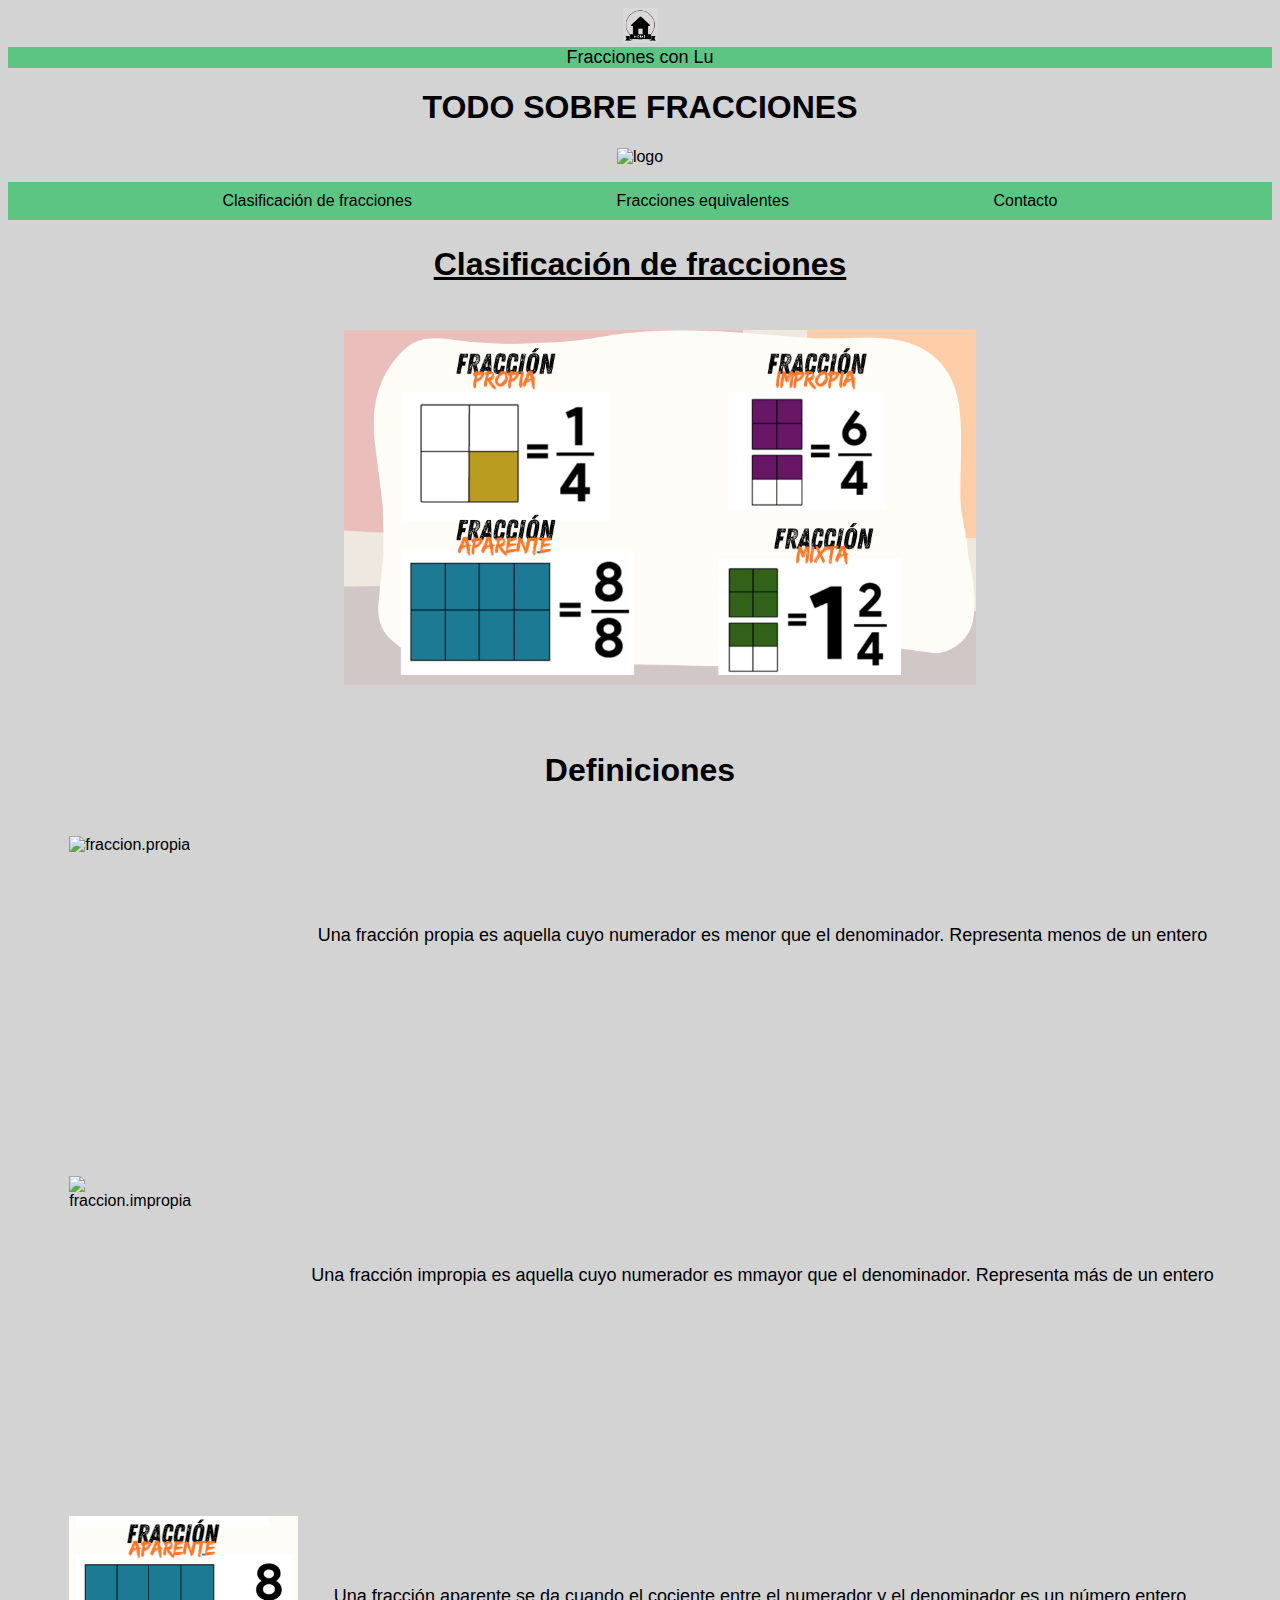
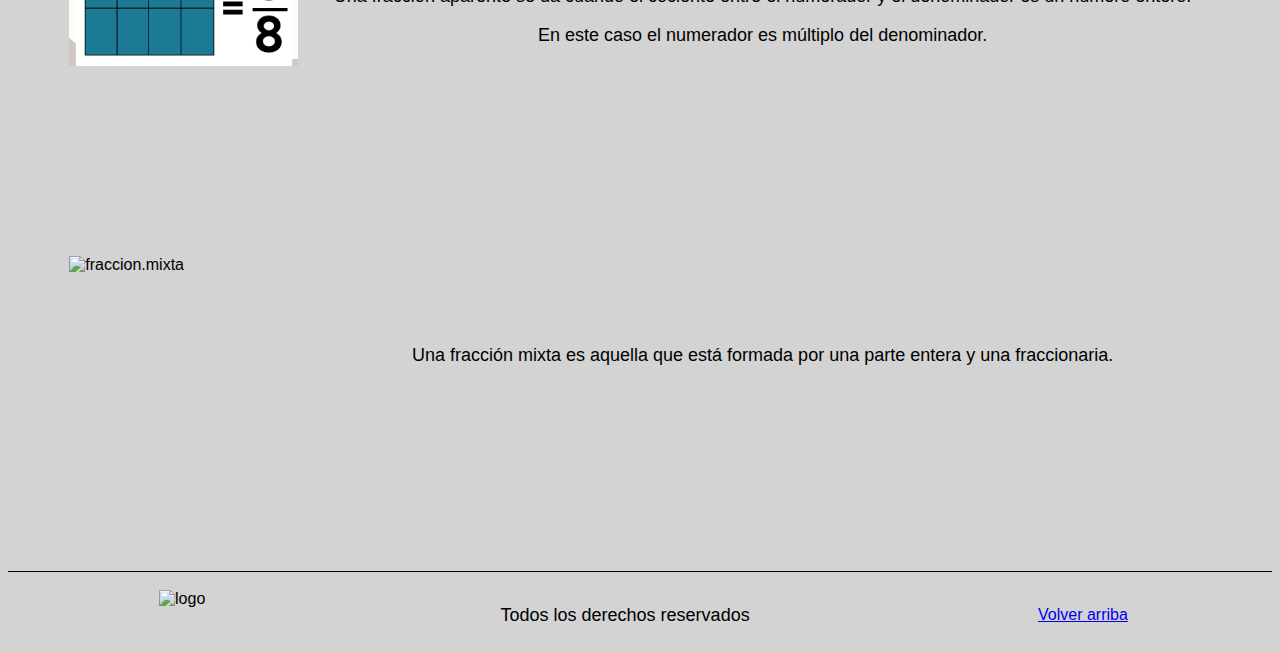
==== html/clasificacion.html @ 1cec4bb3 "first commit" ====
<!DOCTYPE html>
<html lang="en">

<head>
    <meta charset="UTF-8">
    <meta name="viewport" content="width=, initial-scale=1.0">
    <title>Clasificación de Fracciones</title>
    <link rel="stylesheet" href="../css/style.css">
</head>

<body>
    <header>
        <a class="Home" href="../index.html"> <img class="img-home" src="../assets/HOME.png" alt="home"></a>
        <div class="titulo"> Fracciones con Lu </div>
        <a name="arriba"></a>
        <h1 class="todo-sobre-fracciones"> TODO SOBRE FRACCIONES</h1>
        <img src="../Assets/TODO SOBRE FRACCIONES - LOGO.png" alt="logo" width="250px">

        <nav class="Menu">
            <ul class="enlaces">
                <li><a href="Clasificacion.html"> Clasificación de fracciones</a></li>
                <li><a href="fracciones-equivalentes.html"> Fracciones equivalentes</a></li>
                <li><a href="html/contacto.html"> Contacto </a></li>
                <!-- PROXIMAMAMENTE
                <li><a href="suma-resta.html">Suma y resta de fracciones</a></li>
                <li><a href="multiplicacion-division.html">Multiplicación y división de fracciones</a></li> -->
            </ul>
        </nav>
    </header>

    <main>
        <section class="clasificacion">
            <h2 class="h2-clasificacion">Clasificación de fracciones</h2>
            <div class="img-clasificacion">
                <img class="img-c" src="../assets/Clasificacion de fracciones - imagen.png"
                    alt="explicacion.Clasificacion">
            </div>
            <h2 class="definiciones">Definiciones</h2>
        </section>

        <section>
            <div class="grid-container-clasificacion">
                <div class="img-propia">
                    <img src="../Assets/Fraccion.propia.PNG" alt="fraccion.propia">
                </div>

                <p class="p-propia"> Una fracción propia es aquella cuyo numerador es menor que el denominador.
                    Representa
                    menos de un entero</p>


                <div class="img-impropia">
                    <img src="../Assets/fraccion.impropia.PNG" alt="fraccion.impropia">
                </div>
                <p class="p-impropia">Una fracción impropia es aquella cuyo numerador es mmayor que el denominador.
                    Representa más de un entero</p>

                <div class="img-aparente">
                    <img src="../assets/fraccion.aparente.PNG" alt="fraccion.aparente">
                </div>

                <div class="p-aparente">
                    <p>Una fracción aparente se da cuando el cociente entre el numerador y el denominador es un número
                        entero.</p>
                    <p> En este caso el numerador es múltiplo del denominador.</p>
                </div>

                <div class="img-mixta">
                    <img src="../Assets/fraccion.mixta.PNG" alt="fraccion.mixta">
                </div>

                <p class="p-mixta">Una fracción mixta es aquella que está formada por una parte entera y una
                    fraccionaria.
                </p>
            </div>


        </section>
    </main>

    <footer>
        <div class="grid-container-footer">
            <div class="img-footer"> <img src="../Assets/TODO SOBRE FRACCIONES - LOGO.png" alt="logo" width="50px">
            </div>
            <p class="p-footer"> Todos los derechos reservados</p>
            <div class="a-footer"><a href="#arriba">Volver arriba</a>
            </div>

        </div>
    </footer>

</body>

</html>
---- css/style.css ----
body {
    font-family: 'Lucida Sans', 'Lucida Sans Regular', 'Lucida Grande', 'Lucida Sans Unicode', Geneva, Verdana, sans-serif;
}
/* Página principal*/

div.titulo {
    background-color: #5dc584;
    text-align: center;
    font-size: large;
    font-family: 'Segoe UI', Tahoma, Geneva, Verdana, sans-serif;
}

header {
    text-align: center;

}

.logo {
    width: 15rem;
    height: 15rem;
    text-align: center;
}


body {
    background-color: lightgray;
}

.todo-sobre-fracciones {
    color: black;
    text-align: center;
    text-decoration: solid;
    font-family: 'Segoe UI', Tahoma, Geneva, Verdana, sans-serif;
}

a {
    font-size: medium;
}

.enlaces:hover {
    background-color: gray;
    opacity: 0.7;
}

.enlaces {
    display: flex;
    flex-direction: column;
}

.enlaces:visited {
    color: blue;
}

.presentacion {
    text-align: center;
    font-family: 'Lucida Sans', 'Lucida Sans Regular', 'Lucida Grande', 'Lucida Sans Unicode', Geneva, Verdana, sans-serif;
}

.video-definicion {
    width: 100%;
    height: auto;
}

.imagenes {
    display: flex;
    flex-direction: column;
    margin: auto;
    justify-items: center;
}

.img1,
.img2 {
    margin: auto;
}

.img {
    width: 15rem;
    height: 15rem;
    margin: auto;
}

@media (min-width:1024px) {

    .enlaces {
        display: flex;
        flex-direction: row;
    }

    .introduccion {
        display: flex;
        justify-content: center;
        flex-direction: column;
    }

    .video-definicion {
        width: 75%;
        height: auto;
        margin: auto;
    }

    .imagenes {
        display: flex;
        flex-direction: row;
        padding-left: 20PX;
    }
}


/* Menu de navegación */

.Menu {
    background-color: #5dc584;
}

.Menu ul {
    display: flex;
    flex-wrap: wrap;
    list-style: none;
    padding: 10px;
    justify-content: space-evenly;
}

.Menu a {
    justify-content: space-evenly;
    color: black;
    text-decoration: none;
    font-family: 'Lucida Sans', 'Lucida Sans Regular', 'Lucida Grande', 'Lucida Sans Unicode', Geneva, Verdana, sans-serif;
}


.images {
    display: flex;
}

.img-home {
    width: 35px;
    height: 35px;
}


/* Subtítulos de todas las secciones */

.h2-clasificacion,
.equivalentes,
.h2-sumayresta,
.h2-multydiv {
    text-align: center;
    text-decoration: underline;
    font-family: 'Trebuchet MS', 'Lucida Sans Unicode', 'Lucida Grande', 'Lucida Sans', Arial, sans-serif;
    font-size: 200%;
}

footer {
    text-align: center;
}

/*footer*/

.grid-container-footer {
    display: grid;
    grid-template-areas:
        "img p a";
    align-items: center;
    justify-items: center;
    font-family: 'Trebuchet MS', 'Lucida Sans Unicode', 'Lucida Grande', 'Lucida Sans', Arial, sans-serif;
    padding-top: 15px;
    margin-top: 15px;
    border-top: 1px solid black;
}

.p-footer {
    grid-area: p;
}

.img-footer {
    grid-area: img;
    width: 60px;
    height: 50px;
}

.a-footer {
    grid-area: a;

}

/* Página de contacto */

h1 {
    color: black;
    text-align: center;
    text-decoration: solid;
    font-family: 'Segoe UI', Tahoma, Geneva, Verdana, sans-serif;
}

.consulta {
    color: black;
    text-align: justify;
    font-family: 'Segoe UI', Tahoma, Geneva, Verdana, sans-serif;
}

.formulario {
    display: flex;
    flex-direction: column;
    background-color: #5dc584;
    border-radius: 15px;
    padding: 5px;
}

label {
    font-family: 'Segoe UI', Tahoma, Geneva, Verdana, sans-serif;
    margin-left: 5px;
    margin-right: 5px;
    ;
}

input {
    margin-top: 10px;
    margin-bottom: 10px;
    width: 80%;
    margin-left: 5px;
    margin-right: 5px;
}

#mensaje {
    padding-bottom: 10px;
    padding-top: 10px;
    height: 50px;
}

.boton {
    display: flex;
    justify-content: end;
    padding: 5px;
}

/* Clasificación de fracciones*/

.img-clasificacion {
    display: flex;
    padding: 20px;
    width: 100%;
    height: auto;
}

.img-c {
    width: 100%;
    height: auto;
    justify-items: center;
}

.definiciones {
    display: flex;
    padding: 20px;
    justify-content: center;
    font-family: 'Trebuchet MS', 'Lucida Sans Unicode', 'Lucida Grande', 'Lucida Sans', Arial, sans-serif;


}

.img-propia,
.img-impropia,
.img-aparente,
.img-mixta {
    width: 50%;
    height: auto;
    margin: auto;
}

@media (min-width: 1024px) {

    .img-c {
        width: 50%;
        margin: auto;
    }

    .grid-container-clasificacion {
        display: grid;
        grid-template-areas:
            "img1 p1"
            "img2 p2"
            "img3 p3"
            "img4 p4";
        justify-items: center;
        align-items: center;
        font-family: 'Trebuchet MS', 'Lucida Sans Unicode', 'Lucida Grande', 'Lucida Sans', Arial, sans-serif;
        row-gap: 40px;
    }

    .img-propia,
    .img-impropia,
    .img-aparente,
    .img-mixta {
        width: 50%;
        height: 300px;
        margin: auto;
    }

    .p-propia,
    .p-impropia,
    .p-aparente,
    .p-mixta {
        padding-left: 50px;
        padding-right: 50px;
        padding-bottom: 100px;
        align-items: center;
    }

    .img-propia {
        grid-area: img1;
    }

    .p-propia {
        grid-area: p1;
    }

    .img-impropia {
        grid-area: img2;
    }

    .p-impropia {
        grid-area: p2;
    }

    .img-aparente {
        grid-area: img3;
    }

    .p-aparente {
        grid-area: p3;
        text-align: center;
    }

    .img-mixta {
        grid-area: img4;
    }

    .p-mixta {
        grid-area: p4;
    }
}

/*Fracciones equivalentes*/

.definicion-equivalentes h2,
.metodo-equivalentes h2,
.como-encontrar-equivalentes h2 {
    font-family: 'Trebuchet MS', 'Lucida Sans Unicode', 'Lucida Grande', 'Lucida Sans', Arial, sans-serif;
    text-align: center;
}

.definicion-equivalentes,
.metodo-equivalentes,
.como-encontrar-equivalentes {
    display: flex;
    flex-direction: column;
    justify-content: center;
    padding: 25px;
    text-align: center;
}

.definicion-equivalentes p,
.metodo-equivalentes p,
.como-encontrar-equivalentes p,
.como-encontrar-equivalentes h3 {
    font-family: 'Trebuchet MS', 'Lucida Sans Unicode', 'Lucida Grande', 'Lucida Sans', Arial, sans-serif;
}

.ej-equivalente {
    width: 100%;
    height: auto;
}

.amplificando {
    width: 100%;
    margin: auto;
}

.simplificando {
    width: 100%;
    margin: auto;
}

.metodo-equivalentes div {
    display: flex;
    justify-content: center;
    padding: 20px;
}

.como-encontrar-equivalentes h4 {
    text-align: center;
    font-family: 'Trebuchet MS', 'Lucida Sans Unicode', 'Lucida Grande', 'Lucida Sans', Arial, sans-serif;
    font-size: x-large;
    text-decoration: solid;
    padding: 10px;
}

.como-encontrar-equivalentes div {
    display: flex;
    justify-content: center;
    padding: 20px;
}


@media (min-width: 1024px) {

    h2 {
        font-size: xx-large;
    }

    p {
        font-size: large;
    }

    .ej-equivalente {
        width: 50%;
        height: auto;
    }

    h3 {
        font-size: x-large;
    }

    .amplificando,
    .simplificando {

        width: 50%;
        height: auto;
    }
}
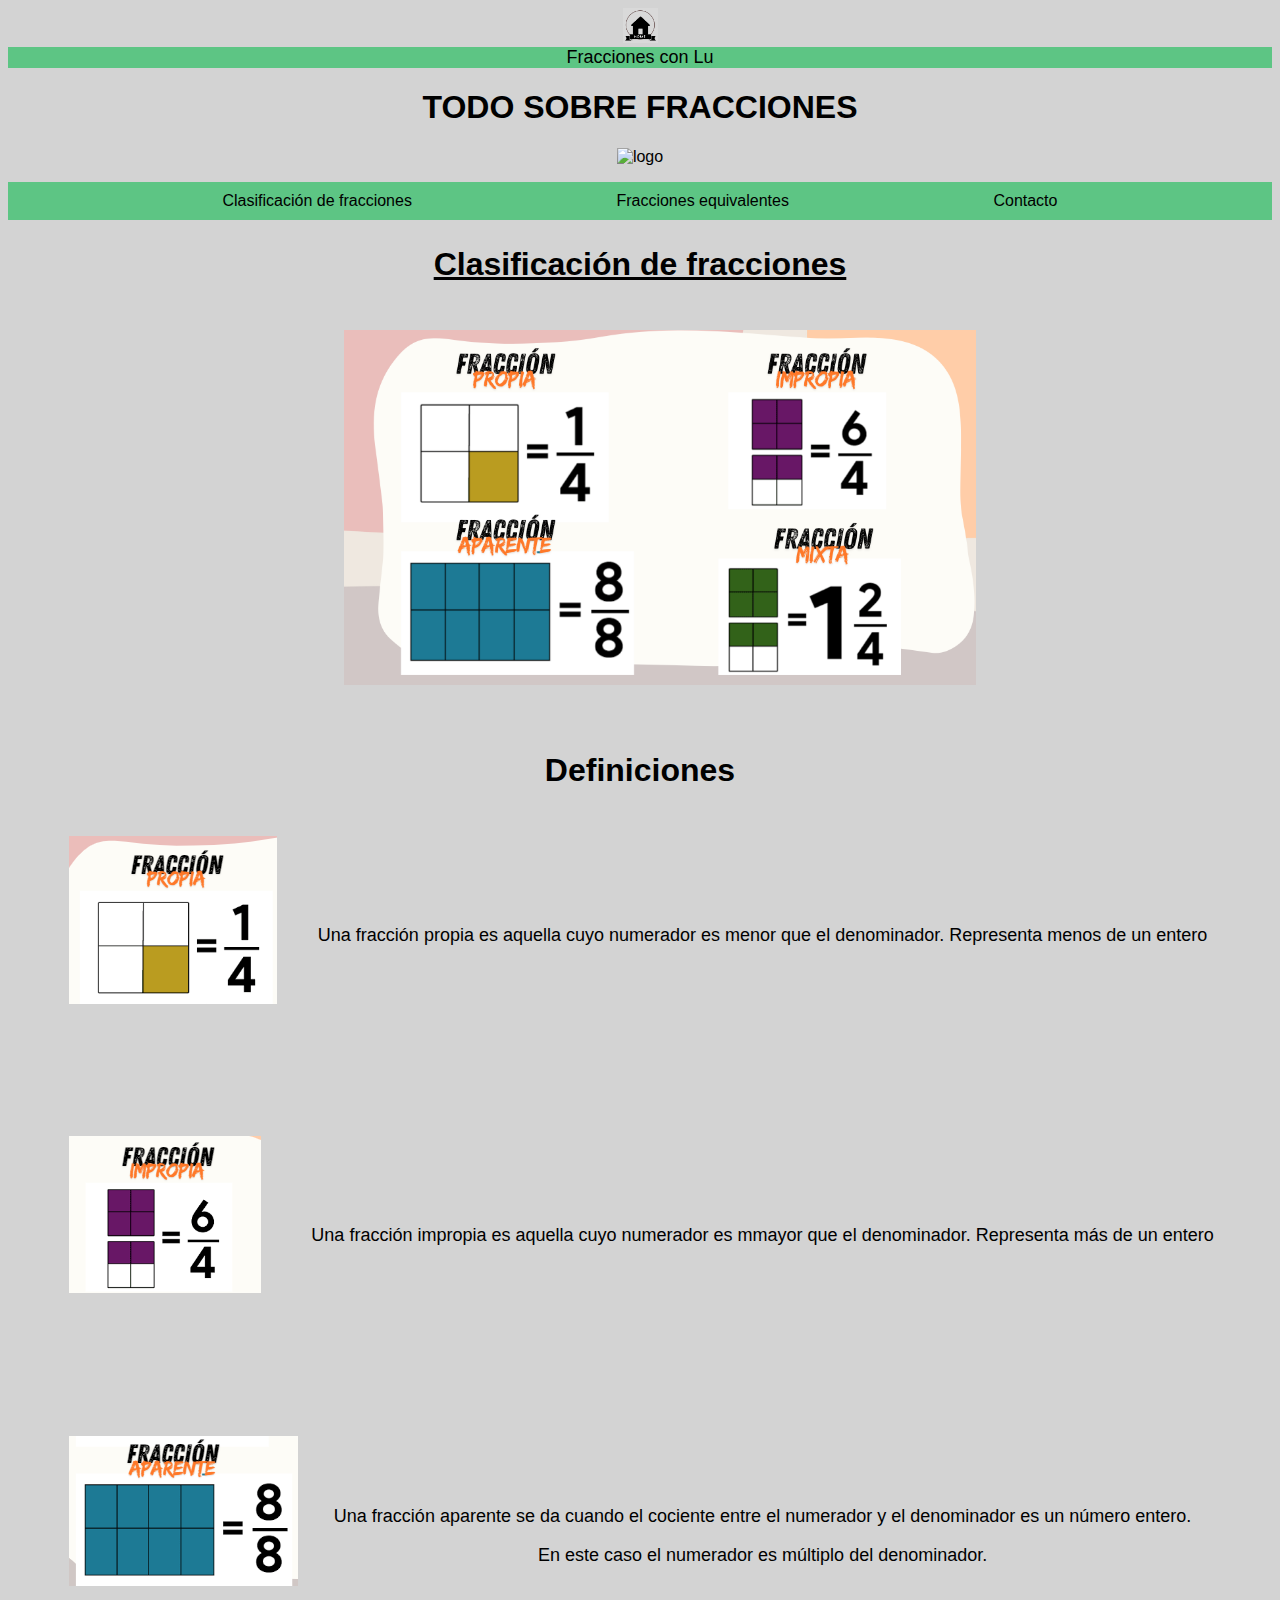
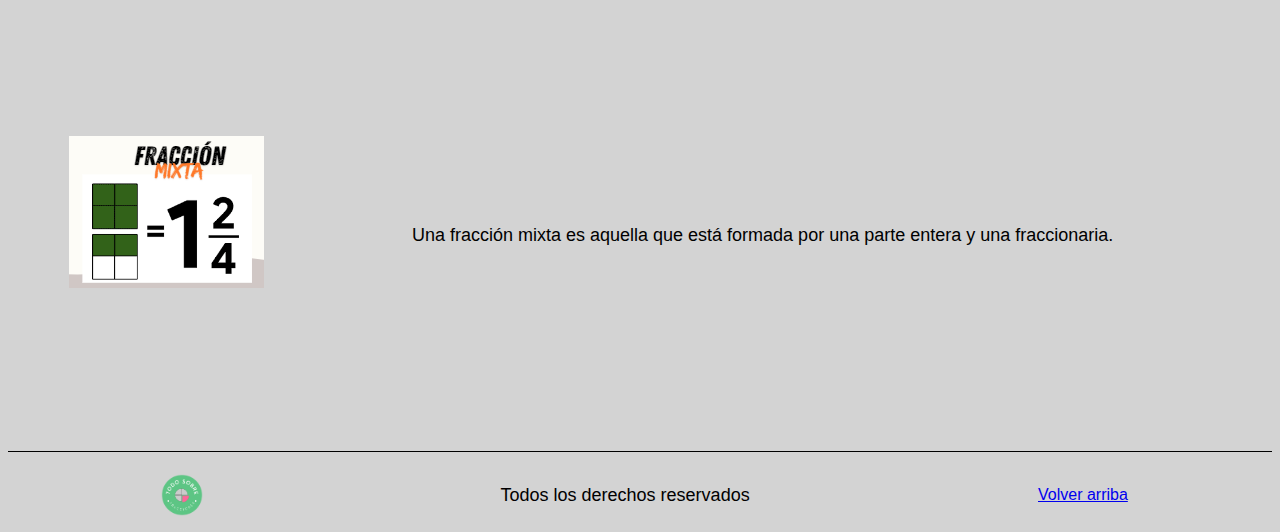
==== commit 15f35dd2: "agregé Google fonts" ====
--- a/html/clasificacion.html
+++ b/html/clasificacion.html
@@ -14,7 +14,7 @@
         <div class="titulo"> Fracciones con Lu </div>
         <a name="arriba"></a>
         <h1 class="todo-sobre-fracciones"> TODO SOBRE FRACCIONES</h1>
-        <img src="../Assets/TODO SOBRE FRACCIONES - LOGO.png" alt="logo" width="250px">
+        <img src="../assets/ SOBRE FRACCIONES - LOGO.png" alt="logo" width="250px">
 
         <nav class="Menu">
             <ul class="enlaces">
@@ -41,7 +41,7 @@
         <section>
             <div class="grid-container-clasificacion">
                 <div class="img-propia">
-                    <img src="../Assets/Fraccion.propia.PNG" alt="fraccion.propia">
+                    <img src="../assets/Fraccion.propia.PNG" alt="fraccion.propia">
                 </div>
 
                 <p class="p-propia"> Una fracción propia es aquella cuyo numerador es menor que el denominador.
@@ -50,7 +50,7 @@
 
 
                 <div class="img-impropia">
-                    <img src="../Assets/fraccion.impropia.PNG" alt="fraccion.impropia">
+                    <img src="../assets/fraccion.impropia.PNG" alt="fraccion.impropia">
                 </div>
                 <p class="p-impropia">Una fracción impropia es aquella cuyo numerador es mmayor que el denominador.
                     Representa más de un entero</p>
@@ -66,7 +66,7 @@
                 </div>
 
                 <div class="img-mixta">
-                    <img src="../Assets/fraccion.mixta.PNG" alt="fraccion.mixta">
+                    <img src="../assets/fraccion.mixta.PNG" alt="fraccion.mixta">
                 </div>
 
                 <p class="p-mixta">Una fracción mixta es aquella que está formada por una parte entera y una
@@ -80,7 +80,7 @@
 
     <footer>
         <div class="grid-container-footer">
-            <div class="img-footer"> <img src="../Assets/TODO SOBRE FRACCIONES - LOGO.png" alt="logo" width="50px">
+            <div class="img-footer"> <img src="../assets/TODO SOBRE FRACCIONES - LOGO.png" alt="logo" width="50px">
             </div>
             <p class="p-footer"> Todos los derechos reservados</p>
             <div class="a-footer"><a href="#arriba">Volver arriba</a>
--- a/css/style.css
+++ b/css/style.css
@@ -1,13 +1,17 @@
 body {
-    font-family: 'Lucida Sans', 'Lucida Sans Regular', 'Lucida Grande', 'Lucida Sans Unicode', Geneva, Verdana, sans-serif;
-}
+    
+      font-family: "Host Grotesk", sans-serif;
+      font-optical-sizing: auto;
+      font-style: normal;
+    }
+
+
 /* Página principal*/
 
 div.titulo {
     background-color: #5dc584;
     text-align: center;
     font-size: large;
-    font-family: 'Segoe UI', Tahoma, Geneva, Verdana, sans-serif;
 }
 
 header {
@@ -30,7 +34,7 @@
     color: black;
     text-align: center;
     text-decoration: solid;
-    font-family: 'Segoe UI', Tahoma, Geneva, Verdana, sans-serif;
+    /*font-family: 'Lucida Sans', 'Lucida Sans Regular', 'Lucida Grande', 'Lucida Sans Unicode', Geneva, Verdana, sans-serif*/
 }
 
 a {
@@ -53,7 +57,7 @@
 
 .presentacion {
     text-align: center;
-    font-family: 'Lucida Sans', 'Lucida Sans Regular', 'Lucida Grande', 'Lucida Sans Unicode', Geneva, Verdana, sans-serif;
+    /*font-family: 'Lucida Sans', 'Lucida Sans Regular', 'Lucida Grande', 'Lucida Sans Unicode', Geneva, Verdana, sans-serif;*/
 }
 
 .video-definicion {
@@ -124,7 +128,7 @@
     justify-content: space-evenly;
     color: black;
     text-decoration: none;
-    font-family: 'Lucida Sans', 'Lucida Sans Regular', 'Lucida Grande', 'Lucida Sans Unicode', Geneva, Verdana, sans-serif;
+    /*font-family: 'Lucida Sans', 'Lucida Sans Regular', 'Lucida Grande', 'Lucida Sans Unicode', Geneva, Verdana, sans-serif;*/
 }
 
 
@@ -146,7 +150,7 @@
 .h2-multydiv {
     text-align: center;
     text-decoration: underline;
-    font-family: 'Trebuchet MS', 'Lucida Sans Unicode', 'Lucida Grande', 'Lucida Sans', Arial, sans-serif;
+    /*font-family: 'Trebuchet MS', 'Lucida Sans Unicode', 'Lucida Grande', 'Lucida Sans', Arial, sans-serif;*/
     font-size: 200%;
 }
 
@@ -162,7 +166,7 @@
         "img p a";
     align-items: center;
     justify-items: center;
-    font-family: 'Trebuchet MS', 'Lucida Sans Unicode', 'Lucida Grande', 'Lucida Sans', Arial, sans-serif;
+    /*font-family: 'Trebuchet MS', 'Lucida Sans Unicode', 'Lucida Grande', 'Lucida Sans', Arial, sans-serif;*/
     padding-top: 15px;
     margin-top: 15px;
     border-top: 1px solid black;
@@ -188,14 +192,15 @@
 h1 {
     color: black;
     text-align: center;
-    text-decoration: solid;
-    font-family: 'Segoe UI', Tahoma, Geneva, Verdana, sans-serif;
+    /*text-decoration: solid;*/
+    /*font-family: 'Trebuchet MS', 'Lucida Sans Unicode', 'Lucida Grande', 'Lucida Sans', Arial, sans-serif*/
 }
 
 .consulta {
-    color: black;
+    /*color: black;*/
     text-align: justify;
-    font-family: 'Segoe UI', Tahoma, Geneva, Verdana, sans-serif;
+    font-family: "Host Grotesk", sans-serif;
+    /*font-family: 'Segoe UI', Tahoma, Geneva, Verdana, sans-serif;*/
 }
 
 .formulario {
@@ -207,7 +212,7 @@
 }
 
 label {
-    font-family: 'Segoe UI', Tahoma, Geneva, Verdana, sans-serif;
+    /*font-family: 'Segoe UI', Tahoma, Geneva, Verdana, sans-serif;*/
     margin-left: 5px;
     margin-right: 5px;
     ;
@@ -252,7 +257,7 @@
     display: flex;
     padding: 20px;
     justify-content: center;
-    font-family: 'Trebuchet MS', 'Lucida Sans Unicode', 'Lucida Grande', 'Lucida Sans', Arial, sans-serif;
+    /*font-family: 'Trebuchet MS', 'Lucida Sans Unicode', 'Lucida Grande', 'Lucida Sans', Arial, sans-serif;*/
 
 
 }
@@ -282,7 +287,7 @@
             "img4 p4";
         justify-items: center;
         align-items: center;
-        font-family: 'Trebuchet MS', 'Lucida Sans Unicode', 'Lucida Grande', 'Lucida Sans', Arial, sans-serif;
+       ./* font-family: 'Trebuchet MS', 'Lucida Sans Unicode', 'Lucida Grande', 'Lucida Sans', Arial, sans-serif;*/
         row-gap: 40px;
     }
 
@@ -344,7 +349,7 @@
 .definicion-equivalentes h2,
 .metodo-equivalentes h2,
 .como-encontrar-equivalentes h2 {
-    font-family: 'Trebuchet MS', 'Lucida Sans Unicode', 'Lucida Grande', 'Lucida Sans', Arial, sans-serif;
+    /*font-family: 'Trebuchet MS', 'Lucida Sans Unicode', 'Lucida Grande', 'Lucida Sans', Arial, sans-serif;*/
     text-align: center;
 }
 
@@ -362,7 +367,7 @@
 .metodo-equivalentes p,
 .como-encontrar-equivalentes p,
 .como-encontrar-equivalentes h3 {
-    font-family: 'Trebuchet MS', 'Lucida Sans Unicode', 'Lucida Grande', 'Lucida Sans', Arial, sans-serif;
+    /*font-family: 'Trebuchet MS', 'Lucida Sans Unicode', 'Lucida Grande', 'Lucida Sans', Arial, sans-serif;*/
 }
 
 .ej-equivalente {
@@ -388,7 +393,7 @@
 
 .como-encontrar-equivalentes h4 {
     text-align: center;
-    font-family: 'Trebuchet MS', 'Lucida Sans Unicode', 'Lucida Grande', 'Lucida Sans', Arial, sans-serif;
+    /*font-family: 'Trebuchet MS', 'Lucida Sans Unicode', 'Lucida Grande', 'Lucida Sans', Arial, sans-serif;*/
     font-size: x-large;
     text-decoration: solid;
     padding: 10px;
